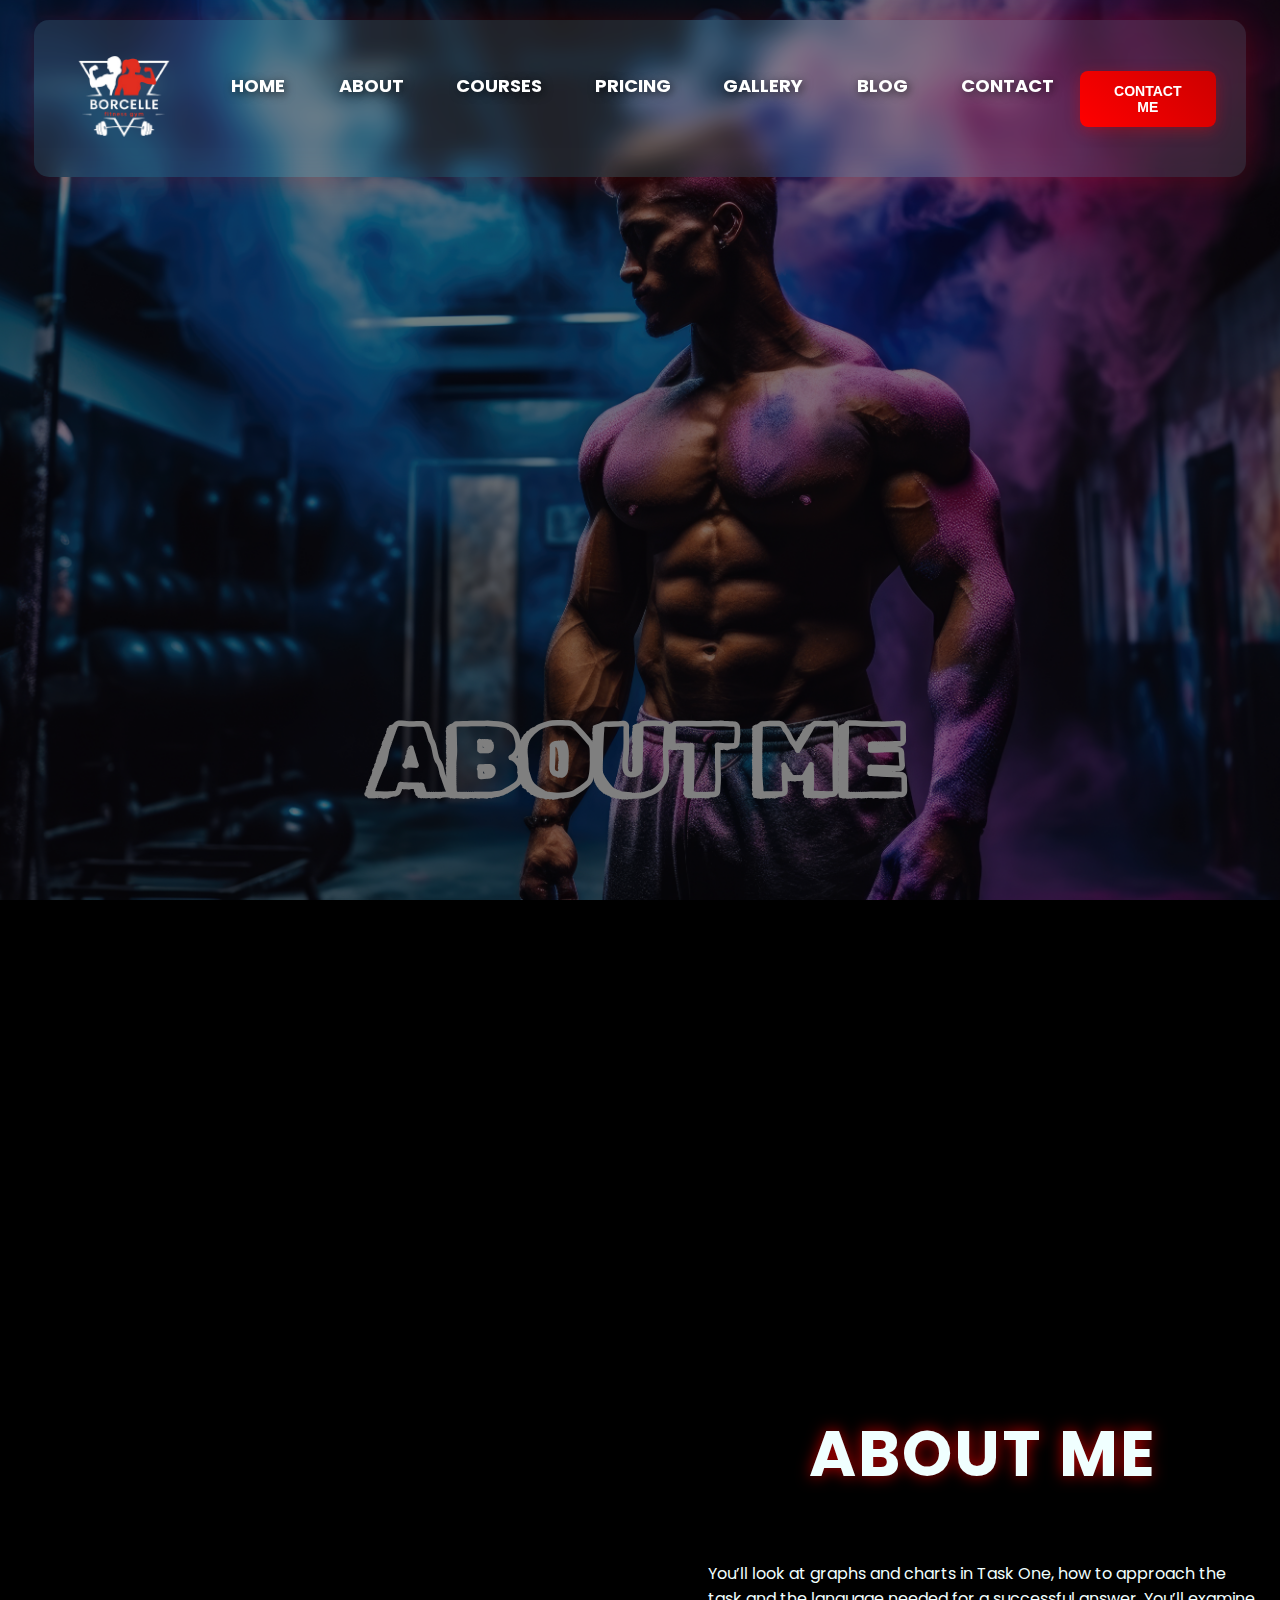
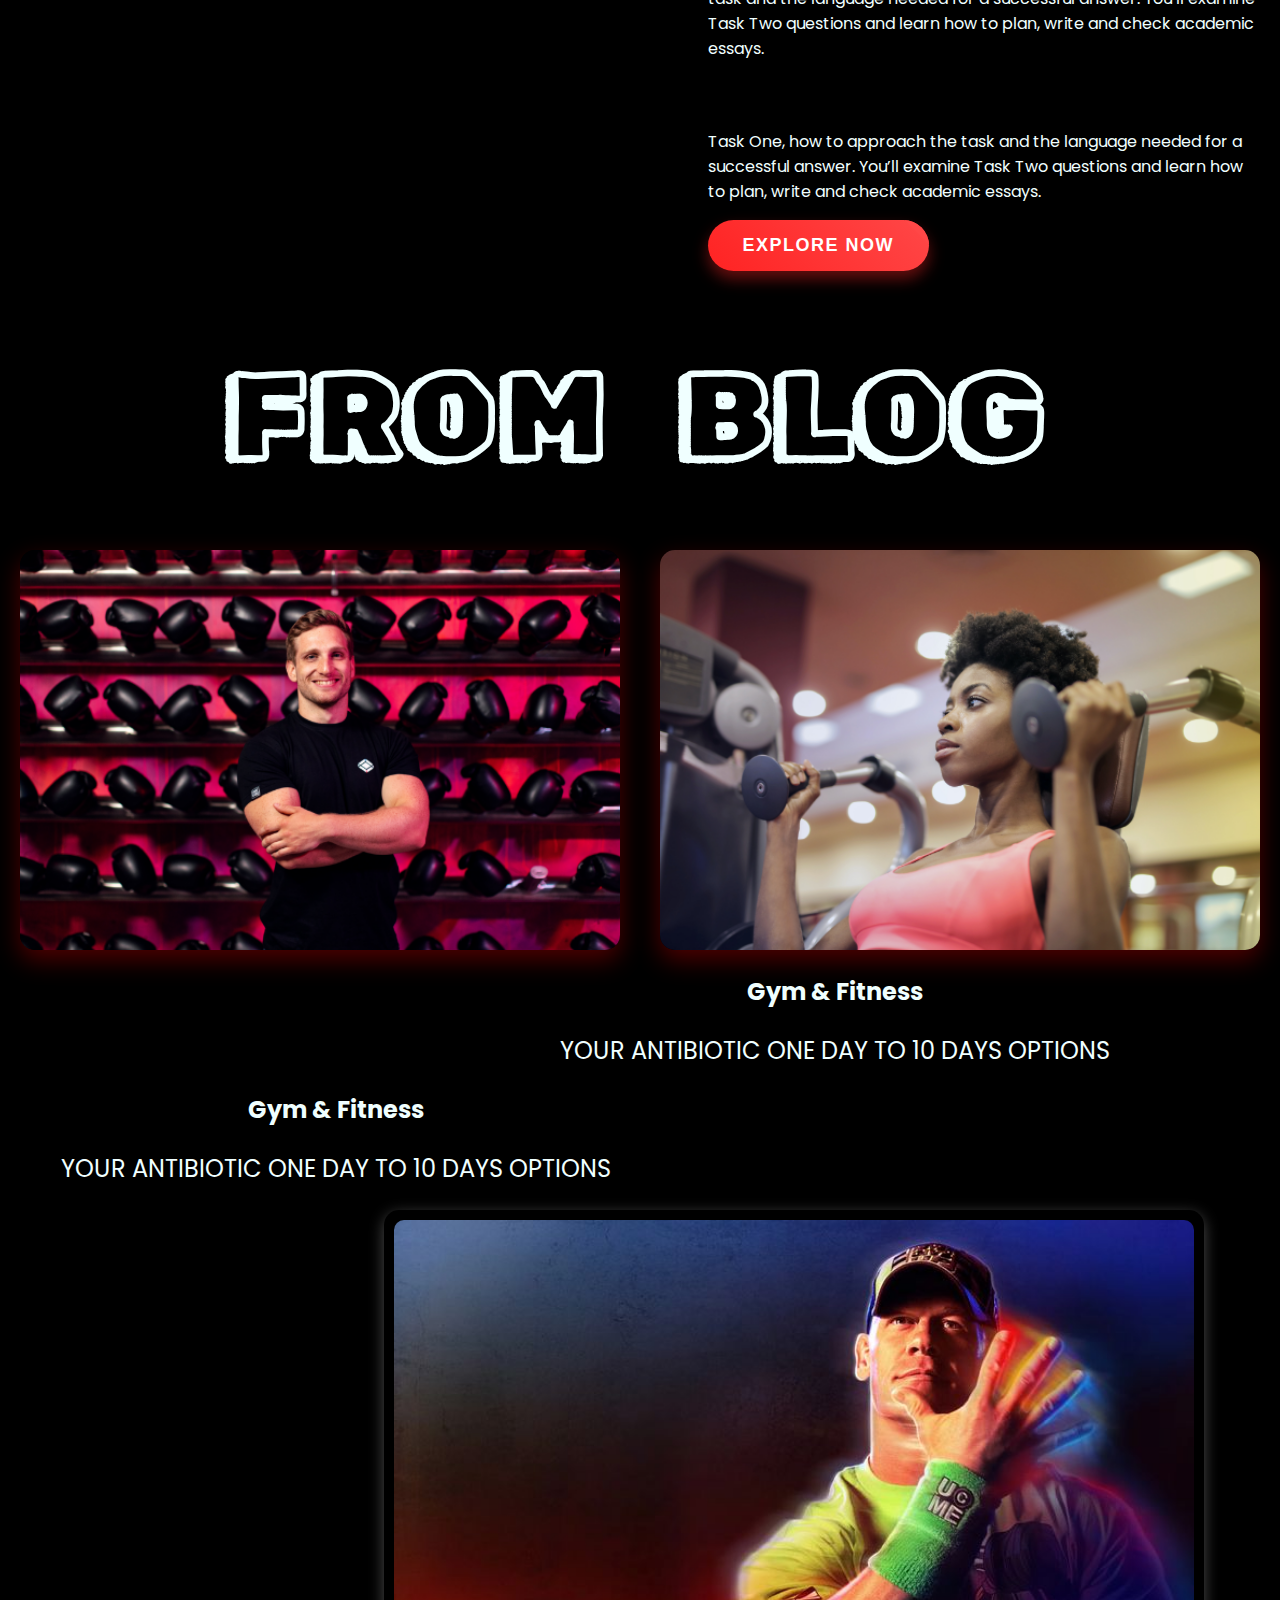
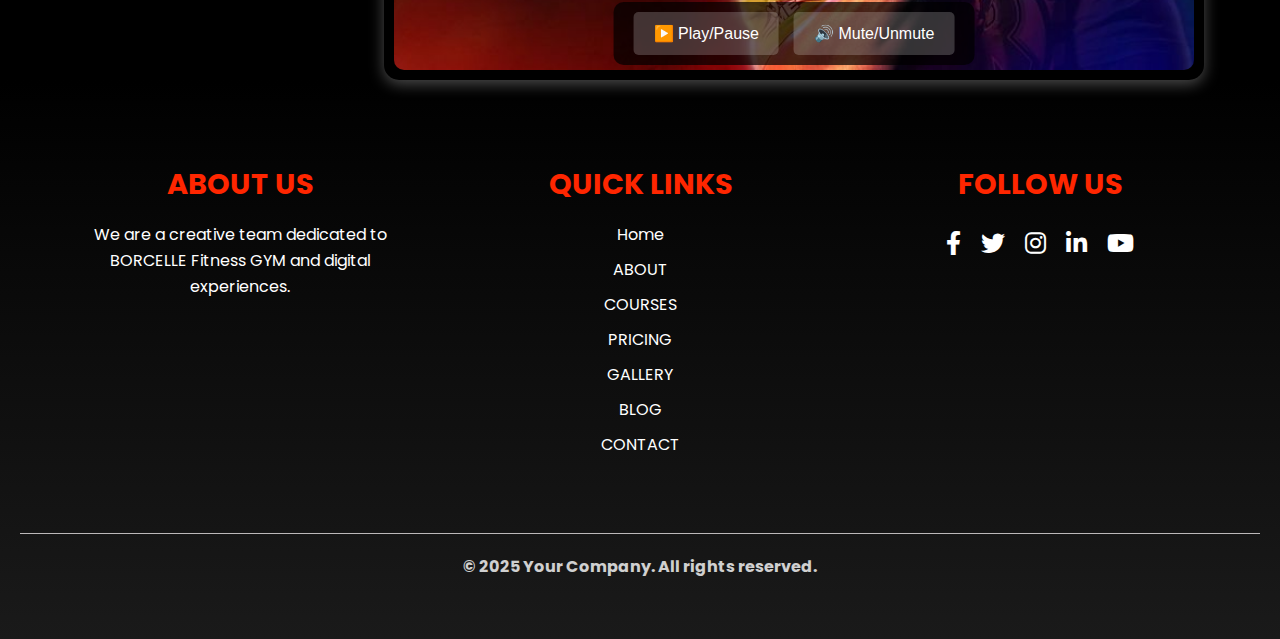
==== ddd/index.html @ eae93853 "Added this files" ====
<!DOCTYPE html>
<html lang="en">

<head>
    <meta charset="UTF-8">
    <meta name="viewport" content="width=device-width, initial-scale=1.0">
    <title>Document</title>
    <link rel="stylesheet" href="style.css">
    <link rel="stylesheet" href="https://cdnjs.cloudflare.com/ajax/libs/font-awesome/6.0.0-beta3/css/all.min.css" />
</head>

<body id="bod">

    <div class="header-1">

        <div id="toggleButton">
            <img src="./menu (2).png" alt="Menu" id="ico">
        </div>
        <div>
            <nav id="list">
                <ul class="container">
                    <div class="logo">
                        <img src="./canva-white-red-simple-flat-fitness-gym-logo-Fm7VAyJzv0o-removebg-preview.png"
                            alt="Logo" id="king">
                    </div>
                    <li><a href="#" class="home-link">HOME</a></li>
                    <li><a href="#">ABOUT</a></li>
                    <li><a href="#">COURSES</a></li>
                    <li><a href="#">PRICING</a></li>
                    <li><a href="#">GALLERY</a></li>
                    <li><a href="#">BLOG</a></li>
                    <li><a href="#">CONTACT</a></li>
                    <!-- <li><div id="closeButton"><i class="fa-solid fa-xmark fa-2xl" style="color: #ff0000;"></i></div></li> -->
                    <button class="red-attractive-button">CONTACT ME</button>
                    

                </ul>
            </nav>

        </div>


    </div>
    <div class="container-2">
        <div class="header-2">ABOUT ME</div>
    </div>




    <div id="container-3">
        <div id="one">   <h3 class="mutt">BODY BUILDING</h3>
       </div>
       
        <div id="two">
            <h3 class="mutt">MUSCLE GAIN</h3>
        
        </div>
        
        <div id="three">
            <h3 class="mutt">WEIGHT LOSS</h3>
            
        </div>
    </div>


    <div id="men">

        <div id="mono"></div>
        <div id="mono-1">
            <div id="chang">
                <h3 class="abot">ABOUT ME</h3>
                <p id="para-2">You’ll look at graphs and charts in Task One, how to approach the task and the language
                    needed for a successful answer. You’ll examine Task Two questions and learn how to plan, write and
                    check
                    academic essays.</p>

                <p id="para-3">Task One, how to approach the task and the language needed for a successful answer.
                    You’ll examine Task
                    Two questions and learn how to plan, write and check academic essays.</p>

                <button class="new-2025-button pulse">Explore Now</button>
            </div>
        </div>
    </div>

    <div id="heading-1">
        <h2 class="fault">FROM BLOG</h2>
    </div>

    <div id="fish">
        <div id="mango"> </div>

        <div id="mango-1"></div>
        <!-- <div><h3 id="toot">Gym & Fitness</h3>
            <p id="tot">YOUR ANTIBIOTIC ONE DAY TO 20 DAYS OPTIONS</p></div> -->
    </div>

    <div id="gym">
        <h3 id="toot">Gym & Fitness</h3>
        <p id="tot">YOUR ANTIBIOTIC ONE DAY TO 10 DAYS OPTIONS</p>
    </div>

    <div id="gym-2">
        <h3 id="toot-1">Gym & Fitness</h3>
        <p id="tot-1">YOUR ANTIBIOTIC ONE DAY TO 10 DAYS OPTIONS</p>
    </div>

 

<div class="video-container">
    <video id="myVideo" src="./2025457-hd_1280_720_30fps.mp4" poster="./WWE 2K23 John Cena 4k - Free 4k Wallpapers - 40_000+ Free 4k Wallpapers - Pixel4k.jpg"></video>
    <div class="controls">
        <button onclick="playPause()">▶️ Play/Pause</button>
        <button onclick="muteUnmute()">🔊 Mute/Unmute</button>
    </div>
</div>



</div>
    <footer class="footer">
        <div class="footer-content">
            <div class="footer-section about">
                <h2>About Us</h2>
                <p>
                    We are a creative team dedicated to BORCELLE Fitness GYM  and digital experiences.
                </p>
            </div>
            <div class="footer-section links">
                <h2>Quick Links</h2>
                <ul>
                    <li><a href="">Home</a></li>
                    <li><a href="#">ABOUT</a></li>
                    <li><a href="#">COURSES</a></li>
                    <li><a href="#">PRICING</a></li>
                    <li><a href="#">GALLERY</a></li>
                    <li><a href="#">BLOG</a></li>
                    <li><a href="#">CONTACT</a></li>
                </ul>
            </div>
            <div class="footer-section social">
                <h2>Follow Us</h2>
                <div class="social-icons">
                    <a href="#"><i class="fab fa-facebook-f"></i></a>
                    <a href="#"><i class="fab fa-twitter"></i></a>
                    <a href="#"><i class="fab fa-instagram"></i></a>
                    <a href="#"><i class="fab fa-linkedin-in"></i></a>
                    <a href="#"><i class="fab fa-youtube"></i></a>
                </div>
            </div>
        </div>
        <div class="footer-bottom">
            &copy; 2025 Your Company. All rights reserved.
        </div>
    </footer>



<script>window.addEventListener("resize", () => {
    document.body.style.width = "100%"; 
  });
  

        const video = document.getElementById("myVideo");
        function playPause() {
            if (video.paused) {
                video.play();
            } else {
                video.pause();
            }
        }
        function muteUnmute() {
            video.muted = !video.muted;
        }



        
    </script>



</body>

</html>
---- ddd/style.css ----
@import url('https://fonts.googleapis.com/css2?family=Poppins:ital,wght@0,100;0,200;0,300;0,400;0,500;0,600;0,700;0,800;0,900;1,100;1,200;1,300;1,400;1,500;1,600;1,700;1,800;1,900&display=swap');

@import url('https://fonts.googleapis.com/css2?family=Nosifer&family=Poppins:ital,wght@0,100;0,200;0,300;0,400;0,500;0,600;0,700;0,800;0,900;1,100;1,200;1,300;1,400;1,500;1,600;1,700;1,800;1,900&display=swap');

@import url('https://fonts.googleapis.com/css2?family=Poppins:ital,wght@0,100;0,200;0,300;0,400;0,500;0,600;0,700;0,800;0,900;1,100;1,200;1,300;1,400;1,500;1,600;1,700;1,800;1,900&family=Rubik+Bubbles&family=Rubik+Doodle+Shadow&display=swap');
@media screen and (max-width: 2560px) {

  #toot,
  #tot {
    color: azure;
    font-family: "Poppins", sans-serif;
    font-size: 24px;
    text-align: center;
    margin-left: 35rem;
  }

  #toot-1,
  #tot-1 {
    color: azure;
    font-family: "Poppins", sans-serif;
    font-size: 24px;
    text-align: center;
    margin-right: 38rem;
  }

  .video-container {
    position: relative;
    width: 80%;
    max-width: 800px;
    border-radius: 15px;
    overflow: hidden;
    box-shadow: 0 4px 15px rgba(255, 255, 255, 0.3);
    display: flex;
    justify-content: center;
    background: black;
    padding: 10px;
    margin-left: 10%;
  }

}
body {
  background: black;
  overflow-x: hidden;
  margin: 0;
  padding: 0;
  font-family: "Poppins", sans-serif;
}

.header-1 {
  background-image: url(./vecteezy_muscular-bodybuilder-male-athlete-demonstrates-her-body-in_22460707.jpg);
  background-size: cover;
  background-position: center;
  background-repeat: no-repeat;
  height: 100vh;
  background-color: black;
  font-family: "Poppins", Arial, Helvetica, sans-serif;
  display: flex;
  flex-direction: column;
  align-items: center;
  justify-content: center;
  text-align: center;
  padding: 20px;
  box-sizing: border-box;
  color: white;
  text-shadow: 2px 2px 10px rgba(0, 0, 0, 0.7);
  position: relative;
  overflow: hidden;
}

.header-1::before {
  content: "";
  position: absolute;
  top: 0;
  left: 0;
  width: 100%;
  height: 100%;
  background: rgba(0, 0, 0, 0.5);
  z-index: 1;
}

.header-1 h1,
.header-1 p {
  position: relative;
  z-index: 2;
}


.container {
  background: rgba(255, 255, 255, 0.1);
  backdrop-filter: blur(12px);
  width: 90%;
  max-width: 1440px;
  padding: 15px 30px;
  position: fixed;
  top: 20px;
  left: 50%;
  transform: translateX(-50%);
  z-index: 1000;
  border-radius: 15px;
  box-shadow: 0 4px 30px rgba(255, 0, 0, 0.2);
  transition: all 0.3s ease-in-out;
}

.container:hover {
  background: rgba(255, 255, 255, 0.15);
  box-shadow: 0 8px 40px rgba(255, 0, 0, 0.3);
}


nav ul {
  list-style: none;
  display: flex;
  justify-content: center;
  align-items: center;
  gap: 20px;
  margin: 0;
  padding: 0;
}

nav ul li a {
  font-size: 16px;
  font-weight: 700;
  color: white;
  text-decoration: none;
  padding: 10px 20px;
  border-radius: 8px;
  transition: all 0.3s ease-in-out;
  position: relative;
  overflow: hidden;
}

nav ul li a::after {
  content: "";
  position: absolute;
  left: 0;
  bottom: -5px;
  width: 0%;
  height: 2px;
  background-color: rgb(241, 42, 42);
  transition: width 0.3s ease-in-out;
}

nav ul li a:hover {
  color: rgba(255, 255, 255, 0.932);
  transform: scale(1.05);
  box-shadow: 0 8px 20px rgba(0, 0, 0, 0.3);
  border: 1px solid red;
  background-color: red;
  border-radius: 5px;
  color: white;

}

nav ul li a:hover::after {
  width: 100%;
}


#king {
  width: 120px;
  height: 120px;
  transition: transform 0.3s ease-in-out;
}

#king:hover {
  transform: scale(1.1) rotate(5deg);
}


.red-attractive-button {
  padding: 12px 25px;
  font-size: 14px;
  font-weight: 700;
  color: white;
  background: linear-gradient(45deg, #ff0000, #cc0000);
  border: none;
  border-radius: 8px;
  cursor: pointer;
  position: relative;
  overflow: hidden;
  transition: all 0.3s ease-in-out;
  box-shadow: 0 4px 15px rgba(255, 0, 0, 0.3);
}

.red-attractive-button:hover {
  transform: translateY(-3px) scale(1.05);
  box-shadow: 0 8px 25px rgba(255, 0, 0, 0.4);
}


.header-2 {
  font-size: clamp(60px, 8vw, 100px);
  font-weight: 900;
  color: white;
  font-family: "Rubik Doodle Shadow", sans-serif;
  text-transform: uppercase;
  line-height: 1.2;
  animation: glow 2s infinite alternate;
}


@keyframes glow {
  0% {
    text-shadow: 0 0 5px #ff0000, 0 0 10px #ff3333;
  }

  100% {
    text-shadow: 0 0 20px #ff0000, 0 0 30px #ff4444;
  }
}

#container-3 {
  display: flex;
  justify-content: center;
  align-items: center;
  gap: 30px;
  padding: 50px 20px;
  max-width: 1440px;
  margin: 0 auto;
  flex-wrap: wrap;
}


#one,
#two,
#three {
  width: 350px;
  height: 300px;
  background-size: cover;
  background-position: center;
  background-repeat: no-repeat;
  border-radius: 15px;
  position: relative;
  overflow: hidden;
  opacity: 0;
  transition: all 0.4s ease-in-out;
  box-shadow: 0 10px 25px rgba(0, 0, 0, 0.15);
}


#one {
  background-image: url(./team1.png);
  animation: slideUp 1s 0.5s forwards;
}

#two {
  background-image: url(./team2.png);
  animation: slideUp 1s 0.7s forwards;
}

#three {
  background-image: url(./team3.png);
  animation: slideUp 1s 0.9s forwards;
}

/* 🏆 Card Hover Effects */
#one:hover,
#two:hover,
#three:hover {
  transform: translateY(-10px) scale(1.05);
  box-shadow: 0 15px 35px rgba(255, 0, 0, 0.3);
  cursor: pointer;
}

/* ✨ Fade & Slide Animation */
@keyframes slideUp {
  from {
    opacity: 0;
    transform: translateY(50px);
  }

  to {
    opacity: 1;
    transform: translateY(0);
  }
}

/* 🏅 Stylish Section Titles */
.mutt {
  text-align: center;
  COLOR: rgb(255, 0, 0);
  font-size: 34px;
  font-weight: 900;
  font-family: "poppins";
  position: relative;
  top: 190px;
  line-height: 3;
}



/* 🎭 About Section */
#men {
  display: flex;
  justify-content: center;
  align-items: center;
  gap: 60px;
  padding: 70px 20px;
  max-width: 1440px;
  margin: 0 auto;
  flex-wrap: wrap;
  margin-top: -15rem;
}


#mono {
  background-image: url(./about.png);
  background-size: cover;
  background-position: center;
  border-radius: 20px;
  width: min(645px, 100%);
  height: 400px;
  position: relative;
  opacity: 0;
  animation: slideIn 1.5s ease-out forwards;
  box-shadow: 0 15px 30px rgba(255, 0, 0, 0.3);
}




#mono-1 {
  width: min(550px, 100%);
  height: 400px;
  margin-top: 68px;
  animation: slideRight 3s infinite ease-in-out;
}


@keyframes slideIn {
  from {
    opacity: 0;
    transform: translateX(-100px);
  }

  to {
    opacity: 1;
    transform: translateX(0);
  }
}


@keyframes slideRight {
  0% {
    transform: translateX(0);
  }

  50% {
    transform: translateX(30px);
  }

  100% {
    transform: translateX(0);
  }
}

.abot {
  font-family: 'Poppins', sans-serif;
  font-weight: 900;
  font-size: clamp(40px, 5vw, 60px);
  color: azure;
  margin-bottom: 30px;
  line-height: 1.2;
  text-align: center;
  text-transform: uppercase;
  letter-spacing: 2px;
  text-shadow: 0 0 15px rgba(255, 0, 0, 0.5);
}


.container-2 {
  position: relative;
  top: -200px;
  left: 50%;
  transform: translateX(-50%);
  text-align: center;
}

.header-2 {
  font-size: clamp(50px, 8vw, 100px);
  font-weight: bolder;
  color: white;
  font-family: "Rubik Doodle Shadow", sans-serif;
  margin-bottom: 1rem;
  animation: glow 2s infinite alternate;
  text-transform: uppercase;
  line-height: 1.2;
}

@keyframes glow {
  0% {
    text-shadow: 0 0 5px #f80000, 0 0 10px #ff0000;
  }

  50% {
    text-shadow: 0 0 20px #ff0000, 0 0 30px #fd0202, 0 0 40px #fd0202;
  }

  100% {
    text-shadow: 0 0 5px #f50000, 0 0 10px #f50000;
  }
}


#container-3 {
  display: flex;
  justify-content: center;
  align-items: center;
  gap: 40px;
  margin-top: -50px;
  flex-wrap: wrap;
}

#one,
#two,
#three {
  width: 350px;
  height: 300px;
  background-size: cover;
  background-repeat: no-repeat;
  opacity: 0;
  transform: translateY(100px);
  transition: all 0.5s ease-in-out;
  animation: slideUp 1s ease forwards;
  border-radius: 15px;
  overflow: hidden;
  position: relative;
  box-shadow: 0 10px 25px rgba(255, 0, 0, 0.2);
}

/* 🖼️ Background Images */
#one {
  background-image: url(./team1.png);
  animation-delay: 0.5s;
}

#two {
  background-image: url(./team2.png);
  animation-delay: 0.7s;
}

#three {
  background-image: url(./team3.png);
  animation-delay: 0.9s;
}

/* 🎭 Hover Effects */
#one:hover,
#two:hover,
#three:hover {
  transform: translateY(-10px) scale(1.08);
  box-shadow: 0 15px 35px rgba(255, 0, 0, 0.4);
  cursor: pointer;
}


@keyframes slideUp {
  from {
    opacity: 0;
    transform: translateY(100px);
  }

  to {
    opacity: 1;
    transform: translateY(0);
  }
}

.abot {
  font-family: 'Poppins', sans-serif;
  font-weight: bolder;
  font-size: clamp(45px, 5vw, 65px);
  color: azure;
  text-align: center;
  text-transform: uppercase;
  letter-spacing: 2px;
  text-shadow: 0 0 15px rgba(255, 0, 0, 0.7);
  animation: glow 2s infinite alternate;
}

/* ✨ Glowing Effect */
@keyframes glow {
  0% {
    text-shadow: 0 0 10px #ff2323;
  }

  50% {
    text-shadow: 0 0 30px #ff4747, 0 0 50px #ff4747;
  }

  100% {
    text-shadow: 0 0 10px #ff2323;
  }
}


#para-2,
#para-3 {
  color: azure;
  margin-top: 68px;
}

#chang {
  margin-top: -4rem;
}

/* #BOP {
  text-align: center;
  color: azure;
  font-size: clamp(30px, 3vw, 40px);
  font-weight: 900;
  font-family: "Poppins", sans-serif;
  position: relative;
  top: 250px;
  line-height: 2.5;
  text-transform: uppercase;
}

#PARA {
  text-align: center;
  color: azure;
  font-size: clamp(16px, 2vw, 20px);
  font-weight: 700;
  position: relative;
  top: 250px;
  font-family: "Poppins", sans-serif;
  max-width: 800px;
  margin: 0 auto;
  line-height: 1.6;
} */


#men {
  display: flex;
  justify-content: center;
  align-items: center;
  flex-wrap: wrap;
  gap: 40px;
}

#mono {
  background-image: url(./about.png);
  background-repeat: no-repeat;
  background-size: cover;
  border-radius: 15px;
  width: min(645px, 100%);
  height: 400px;
  margin-top: 200px;
  position: relative;
  left: -100%;
  animation: slideIn 1.5s ease-in-out forwards;
  box-shadow: 0 10px 25px rgba(255, 0, 0, 0.3);
}


@keyframes slideIn {
  from {
    left: -100%;
    opacity: 0;
  }

  to {
    left: 0;
    opacity: 1;
  }
}

/* 🏆 Floating Animation */
@keyframes slideRight {
  0% {
    transform: translateX(0);
  }

  50% {
    transform: translateX(50px);
  }

  100% {
    transform: translateX(0);
  }
}

#mono-1 {
  width: min(550px, 100%);
  height: 400px;
  margin-top: 200px;
  animation: slideRight 2s infinite ease-in-out;
}


.new-2025-button {
  position: relative;
  padding: 15px 35px;
  background: linear-gradient(45deg, #ff2323, #ff4747);
  color: white;
  border: none;
  border-radius: 50px;
  font-size: 18px;
  font-weight: bold;
  cursor: pointer;
  transition: all 0.3s ease;
  text-transform: uppercase;
  letter-spacing: 1.5px;
  box-shadow: 0 8px 15px rgba(255, 35, 35, 0.4);
  outline: none;
  overflow: hidden;
}

.new-2025-button::before {
  content: 'NEW';
  position: absolute;
  top: -15px;
  right: -25px;
  background-color: #ff4747;
  color: white;
  padding: 5px 20px;
  transform: rotate(45deg);
  font-size: 12px;
  font-weight: bold;
  z-index: 1;
}

.new-2025-button:hover {
  transform: translateY(-5px) scale(1.05);
  box-shadow: 0 12px 25px rgba(255, 35, 35, 0.5);
}


.new-2025-button::after {
  content: '';
  position: absolute;
  top: 50%;
  left: 50%;
  transform: translate(-50%, -50%) scale(0);
  width: 200px;
  height: 200px;
  background-color: rgba(255, 255, 255, 0.2);
  border-radius: 50%;
  opacity: 0;
  transition: all 0.3s ease;
}

.new-2025-button:hover::after {
  width: 200px;
  height: 200px;
  opacity: 1;
  transform: translate(-50%, -50%) scale(1);
}


@keyframes pulse {

  0%,
  100% {
    transform: scale(1);
  }

  50% {
    transform: scale(1.1);
  }
}

.new-2025-button.pulse {
  animation: pulse 2.5s infinite;
}

#heading-1 {
  display: flex;
  justify-content: center;
  align-items: center;
}


.fault {
  font-family: "Rubik Doodle Shadow", sans-serif;
  font-size: clamp(80px, 10vw, 120px);
  font-weight: bolder;
  color: azure;
  text-align: center;
  word-spacing: 40px;
  letter-spacing: 7px;
  margin-top: 60px;
  position: relative;
  animation: slideInFromRight 1.5s ease-out, glowText 2s infinite alternate;
}


@keyframes slideInFromRight {
  0% {
    transform: translateX(100%);
    opacity: 0;
  }

  100% {
    transform: translateX(0);
    opacity: 1;
  }
}

@keyframes glowText {
  0% {
    text-shadow: 0 0 10px #ff2323;
  }

  50% {
    text-shadow: 0 0 30px #ff4747, 0 0 50px #ff4747;
  }

  100% {
    text-shadow: 0 0 10px #ff2323;
  }
}


#fish {
  display: flex;
  justify-content: center;
  align-items: center;
  flex-wrap: wrap;
  gap: 40px;
  margin-top: -8rem;
}


#mango,
#mango-1 {
  width: min(600px, 90%);
  height: 400px;
  margin-top: 90px;
  border-radius: 15px;
  background-repeat: no-repeat;
  background-size: 100%;
  background-position: center;
  transition: transform 0.5s ease-in-out, box-shadow 0.3s ease;
  overflow: hidden;
  position: relative;
  box-shadow: 0 10px 25px rgba(255, 0, 0, 0.3);
}


#mango:hover,
#mango-1:hover {
  transform: scale(1.05);
  box-shadow: 0 15px 35px rgba(255, 0, 0, 0.5);
}


#mango {
  background-image: url('./blog1.png');
}

#mango-1 {
  background-image: url('./blog2.png');
}


@keyframes floatEffect {

  0%,
  100% {
    transform: translateY(0);
  }

  50% {
    transform: translateY(-10px);
  }
}

#mango:hover,
#mango-1:hover {
  animation: floatEffect 2s infinite ease-in-out;
}

#gym {
  float: inline-start;
  margin-left: -23rem
  color: rgb(255, 0, 0);
}

#toot,
#tot {
  color: azure;
  font-family: "Poppins", sans-serif;
  font-size: 24px;
  text-align: center;
}


.video-wrapper {
  display: flex;
  flex-direction: column;
  justify-content: center;
  align-items: center;
  gap: 20px;
  height: 100vh;
  background: linear-gradient(to bottom, #111, #333);
  padding: 20px;
}

.video-wrapper video {
  max-width: 80%;
  height: auto;
  border: 5px solid white;
  border-radius: 15px;
  box-shadow: 0 0 30px rgba(255, 255, 255, 0.5);
}

.video-container {
  position: relative;
  width: 80%;
  max-width: 800px;
  border-radius: 15px;
  overflow: hidden;
  box-shadow: 0 4px 15px rgba(255, 255, 255, 0.3);
  display: flex;
  justify-content: center;
  background: black;
  padding: 10px;


  left: 20%;
}

video {
  width: 100%;
  border-radius: 10px;
}

.controls {
  position: absolute;
  bottom: 15px;
  left: 50%;
  transform: translateX(-50%);
  display: flex;
  gap: 15px;
  background: rgba(0, 0, 0, 0.7);
  padding: 10px 20px;
  border-radius: 10px;
}

button {
  background: rgba(255, 255, 255, 0.2);
  color: white;
  border: none;
  padding: 12px 20px;
  cursor: pointer;
  border-radius: 5px;
  transition: all 0.3s ease;
  font-size: 16px;
}

button:hover {
  background: white;
  color: black;
}

.footer {
  text-align: center;
  background: linear-gradient(to bottom, #000, #1a1a1a);
  color: #fff;
  padding: 40px 20px;
  font-family: "Poppins", sans-serif;
  animation: fadeIn 1.5s ease-in-out;
}

@keyframes fadeIn {
  from {
    opacity: 0;
    transform: translateY(20px);
  }

  to {
    opacity: 1;
    transform: translateY(0);
  }
}

.footer-content {
  display: flex;
  flex-wrap: wrap;
  justify-content: space-between;
  max-width: 1200px;
  margin: 0 auto;
  animation: slideUp 1s ease-in-out;
}

.footer-section {
  flex: 1;
  min-width: 250px;
  margin: 20px;
}

.footer-section h2 {
  font-size: 1.8rem;
  margin-bottom: 15px;
  color: #ff2600;
  text-transform: uppercase;
}

.footer-section p {
  font-size: 1rem;
  line-height: 1.6;
}

.footer-section.links ul {
  list-style: none;
  padding: 0;
}

.footer-section.links ul li {
  margin-bottom: 10px;
}

.footer-section.links ul li a {
  color: #fff;
  text-decoration: none;
  font-size: 1rem;
  position: relative;
  transition: color 0.3s ease-in-out;
}

.footer-section.links ul li a::after {
  content: "";
  position: absolute;
  left: 0;
  bottom: -2px;
  width: 0;
  height: 2px;
  background-color: #ff2600;
  transition: width 0.3s ease-in-out;
}

.footer-section.links ul li a:hover {
  color: #ff2600;
}

.footer-section.links ul li a:hover::after {
  width: 100%;
}

.footer-section.social .social-icons {
  display: flex;
  gap: 20px;
  justify-content: center;
  align-items: center;
  margin-top: 20px;
}

.footer-section.social .social-icons a {
  color: #fff;
  font-size: 1.5rem;
  transition: transform 0.3s ease, color 0.3s ease;
}

.footer-section.social .social-icons a:hover {
  color: #ff2600;
  transform: translateY(-5px) scale(1.1);
}

.footer-bottom {
  text-align: center;
  padding: 20px 0;
  border-top: 1px solid #e6e1e2;
  margin-top: 40px;
  font-size: 1rem;
  font-weight: bold;
  opacity: 0.8;
  animation: fadeIn 2s ease-in-out;
}

#list ul.active {
  top: 0;
}


#toggleButton,
#closeButton {
  display: none;
}

nav ul li a {
  color: white;
  text-decoration: none;
  font-size: 18px;
}



@media screen and (max-width: 768px) {

  #ico {
    float: right;
    width: 37px;
    height: 37px;
    position: relative;
    top: -96px;
    left: -9px;
    align-items: center;
    justify-items: center;


  }

  #list ul {
    border-radius: 5px;
    line-height: 3;
    display: block;
    text-align: center;
    width: 100%;
    height: auto;
    position: fixed;
    z-index: 1000;
    top: -100%;
    left: 0;
    right: 0;
    transition: top 0.5s;
    padding: 10px 0;
  }

  nav ul.active {
    top: 0;
  }

  nav ul li {
    display: block;
    margin: 0 15px;
  }

  nav ul li a {
    color: white;
    text-decoration: none;
    font-size: 18px;
  }

  #toggleButton,
  #closeButton {
    display: block;
  }

  .container {
    width: 95%;
    padding: 12px 20px;
    top: 15px;
  }

  nav ul {
    gap: 12px;
    flex-wrap: wrap;
    justify-content: center;
  }

  nav ul li a {
    font-size: 14px;
    padding: 8px 15px;
  }

  #king {
    width: 90px;
    height: 90px;
  }

  .red-attractive-button {
    padding: 10px 20px;
    font-size: 13px;
  }


  .container:hover {
    background: rgba(255, 255, 255, 0.12);
    box-shadow: 0 6px 30px rgba(255, 0, 0, 0.25);
  }

  nav ul li a:hover {
    transform: scale(1.02);
    box-shadow: 0 6px 15px rgba(0, 0, 0, 0.25);
  }

  #king:hover {
    transform: scale(1.05) rotate(3deg);
  }

  .red-attractive-button:hover {
    transform: translateY(-2px) scale(1.03);
    box-shadow: 0 6px 20px rgba(255, 0, 0, 0.35);
  }


  nav ul li a {
    margin: 2px;
    border-radius: 6px;
  }


  nav ul {
    padding: 5px;
  }


  html {
    scroll-behavior: smooth;
  }


  .container {
    backdrop-filter: blur(8px);
  }


  .header-1 h1 {
    font-size: clamp(24px, 4vw, 36px);
    line-height: 1.3;
  }

  .header-1 p {
    font-size: clamp(16px, 2.5vw, 18px);
    line-height: 1.5;
    max-width: 90%;
    margin: 0 auto;
  }


  .red-attractive-button:active,
  nav ul li a:active {
    transform: scale(0.98);
    transition: transform 0.1s;
  }

  #container-3 {
    gap: 20px;
    padding: 30px 15px;
    justify-content: center;
  }

  #one,
  #two,
  #three {
    width: 300px;
    height: 250px;
    margin: 10px;
    transition: all 0.3s ease-in-out;
  }


  #one:hover,
  #two:hover,
  #three:hover {
    transform: translateY(-5px) scale(1.03);
    box-shadow: 0 10px 25px rgba(255, 0, 0, 0.25);
  }


  @keyframes slideUp {
    from {
      opacity: 0;
      transform: translateY(30px);
    }

    to {
      opacity: 1;
      transform: translateY(0);
    }
  }


  .mutt {
    font-size: 28px;
    top: 150px;
    line-height: 2.5;
    margin-bottom: 20px;
    padding: 0 15px;
  }


  #men {
    gap: 40px;
    padding: 50px 15px;
    margin-top: -10rem;
  }

  #mono {
    width: min(500px, 90%);
    height: 350px;
    margin: 0 auto;
  }

  /* Optimize slideIn animation */
  @keyframes slideIn {
    from {
      opacity: 0;
      transform: translateX(-50px);
    }

    to {
      opacity: 1;
      transform: translateX(0);
    }
  }

  /* Performance optimizations for animations */
  @media (prefers-reduced-motion: reduce) {
    * {
      animation-duration: 0.01ms !important;
      animation-iteration-count: 1 !important;
      transition-duration: 0.01ms !important;
      scroll-behavior: auto !important;
    }

    #container-3 {
      display: grid;
      grid-template-columns: repeat(auto-fit, minmax(280px, 1fr));
      gap: 20px;
      padding: 20px;
    }


    #one,
    #two,
    #three {
      box-shadow: 0 8px 20px rgba(255, 0, 0, 0.2);
      border: 1px solid rgba(255, 0, 0, 0.1);
    }


    #one,
    #two,
    #three {
      opacity: 0;
      animation: fadeInScale 0.6s ease-out forwards;
    }

    @keyframes fadeInScale {
      from {
        opacity: 0;
        transform: scale(0.95);
      }

      to {
        opacity: 1;
        transform: scale(1);
      }
    }


    #one,
    #two,
    #three,
    #mono {
      background-size: cover;
      background-position: center;
      will-change: transform;
    }
  }


  @media (prefers-reduced-motion: reduce) {
    .header-2 {
      animation: none;
      text-shadow: 0 0 10px #ff0000, 0 0 20px #ff3333;
    }

    #one,
    #two,
    #three {
      animation: none;
      opacity: 1;
    }

    #mono {
      display: none;
    }

    #mono-1 {
      width: min(450px, 90%);
      height: 350px;
      margin-top: -215px;
      animation: slideRightTablet 2.5s infinite ease-in-out;
    }

    @keyframes slideRightTablet {
      0% {
        transform: translateX(0);
      }

      50% {
        transform: translateX(15px);
      }

      100% {
        transform: translateX(0);
      }
    }


    .abot {
      font-size: clamp(32px, 4vw, 45px);
      margin-bottom: 20px;
      letter-spacing: 1.5px;
      padding: 0 15px;
      text-shadow: 0 0 12px rgba(255, 0, 0, 0.4);
    }

    .container-2 {
      top: -150px;
      width: 90%;
      padding: 0 15px;
    }


    .header-2 {
      font-size: clamp(40px, 6vw, 80px);
      margin-bottom: 0.8rem;
      padding: 0 10px;
    }


    @keyframes glow {
      0% {
        text-shadow: 0 0 4px #f80000, 0 0 8px #ff0000;
      }

      50% {
        text-shadow: 0 0 15px #ff0000, 0 0 25px #fd0202, 0 0 35px #fd0202;
      }

      100% {
        text-shadow: 0 0 4px #f50000, 0 0 8px #f50000;
      }
    }


    #container-3 {
      gap: 25px;
      margin-top: -30px;
      padding: 20px;
    }

    #one,
    #two,
    #three {
      width: 300px;
      height: 250px;
      transform: translateY(50px);
      box-shadow: 0 8px 20px rgba(255, 0, 0, 0.15);
    }


    #one:hover,
    #two:hover,
    #three:hover {
      transform: translateY(-5px) scale(1.05);
      box-shadow: 0 12px 25px rgba(255, 0, 0, 0.3);
    }


    @keyframes slideUp {
      from {
        opacity: 0;
        transform: translateY(50px);
      }

      to {
        opacity: 1;
        transform: translateY(0);
      }
    }


    #one:active,
    #two:active,
    #three:active {
      transform: scale(0.98);
      transition: transform 0.2s;
    }

    #container-3 {
      display: grid;
      grid-template-columns: repeat(auto-fit, minmax(280px, 1fr));
      gap: 20px;
    }


    #one {
      animation: slideUp 0.6s 0.3s ease-out forwards;
    }

    #two {
      animation: slideUp 0.6s 0.5s ease-out forwards;
    }

    #three {
      animation: slideUp 0.6s 0.7s ease-out forwards;
    }


    #one,
    #two,
    #three {
      border: 1px solid rgba(255, 0, 0, 0.1);
      backdrop-filter: blur(5px);
    }


    #one,
    #two,
    #three {
      background-size: cover;
      background-position: center;
      will-change: transform;
    }
  }


  @media (prefers-reduced-motion: reduce) {
    #mono-1 {
      animation: none;
    }

    .header-2 {
      animation: none;
      text-shadow: 0 0 10px #ff0000, 0 0 20px #ff3333;
    }

    #one,
    #two,
    #three {
      animation: none;
      opacity: 1;
      transform: none;
    }
  }

  @media (hover: none) {

    #one,
    #two,
    #three {
      transform: translateY(0);
    }

    #one:hover,
    #two:hover,
    #three:hover {
      transform: scale(1.02);
    }
  }

  .abot {
    font-size: clamp(30px, 5vw, 45px);
  }

  #para-2,
  #para-3 {
    margin-top: 30px;
  }

  #chang {
    margin-top: -1rem;
  }

  #men {
    gap: 15px;
  }

  #mono {
    height: 250px;
    margin-top: 80px;
  }

  #mono-1 {
    height: 250px;
    margin-top: 80px;
  }

  .new-2025-button {
    padding: 10px 25px;
    font-size: 14px;
  }

  .fault {
    font-size: clamp(40px, 8vw, 70px);
    word-spacing: 15px;
    letter-spacing: 3px;
    margin-top: 30px;
  }

  #fish {
    gap: 15px;
    margin-top: -2rem;
  }

  #mango,
  #mango-1 {
    height: 250px;
    margin-top: 40px;
  }

  #gym {
    margin-left: 1rem;
  }

  #toot,
  #tot {
    font-size: 16px;
  }

  .video-wrapper {
    gap: 10px;
    padding: 10px;
  }

  .video-wrapper video {
    max-width: 95%;
  }

  .video-container {
    width: 95%;
    margin-left: -9rem;
  }

  .controls {
    bottom: 5px;
    gap: 8px;
    padding: 6px 12px;
  }

  button {
    padding: 8px 12px;
    font-size: 12px;
  }

  .footer {
    padding: 20px 10px;
  }

  .footer-section {
    min-width: 100%;
    margin: 10px 0;
  }

  .footer-section h2 {
    font-size: 1.3rem;
    margin-bottom: 8px;
  }

  .footer-section p {
    font-size: 0.85rem;
    line-height: 1.4;
  }

  .footer-section.links ul li {
    margin-bottom: 6px;
  }

  .footer-section.links ul li a {
    font-size: 0.85rem;
  }

  .footer-section.social .social-icons {
    gap: 10px;
    margin-top: 10px;
  }

  .footer-section.social .social-icons a {
    font-size: 1rem;
  }

  .footer-bottom {
    padding: 10px 0;
    margin-top: 20px;
    font-size: 0.85rem;
    
  }
}
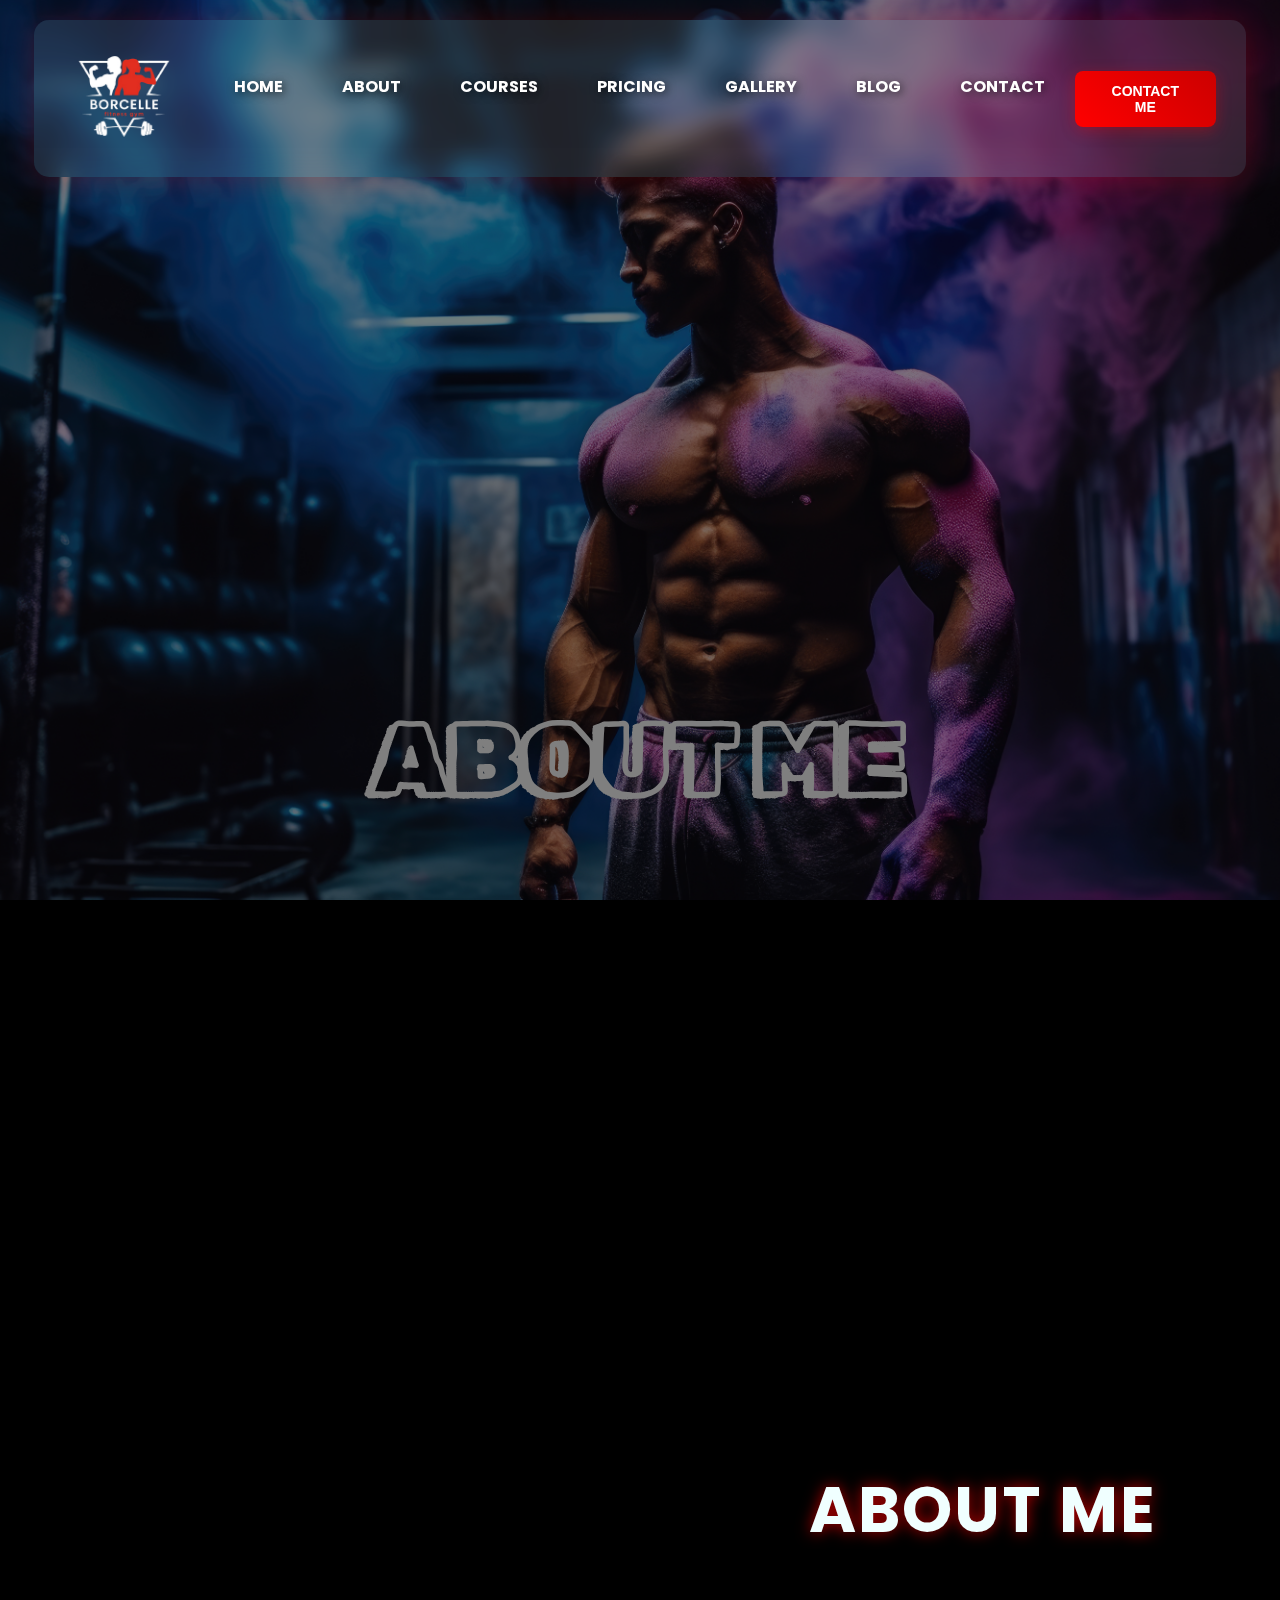
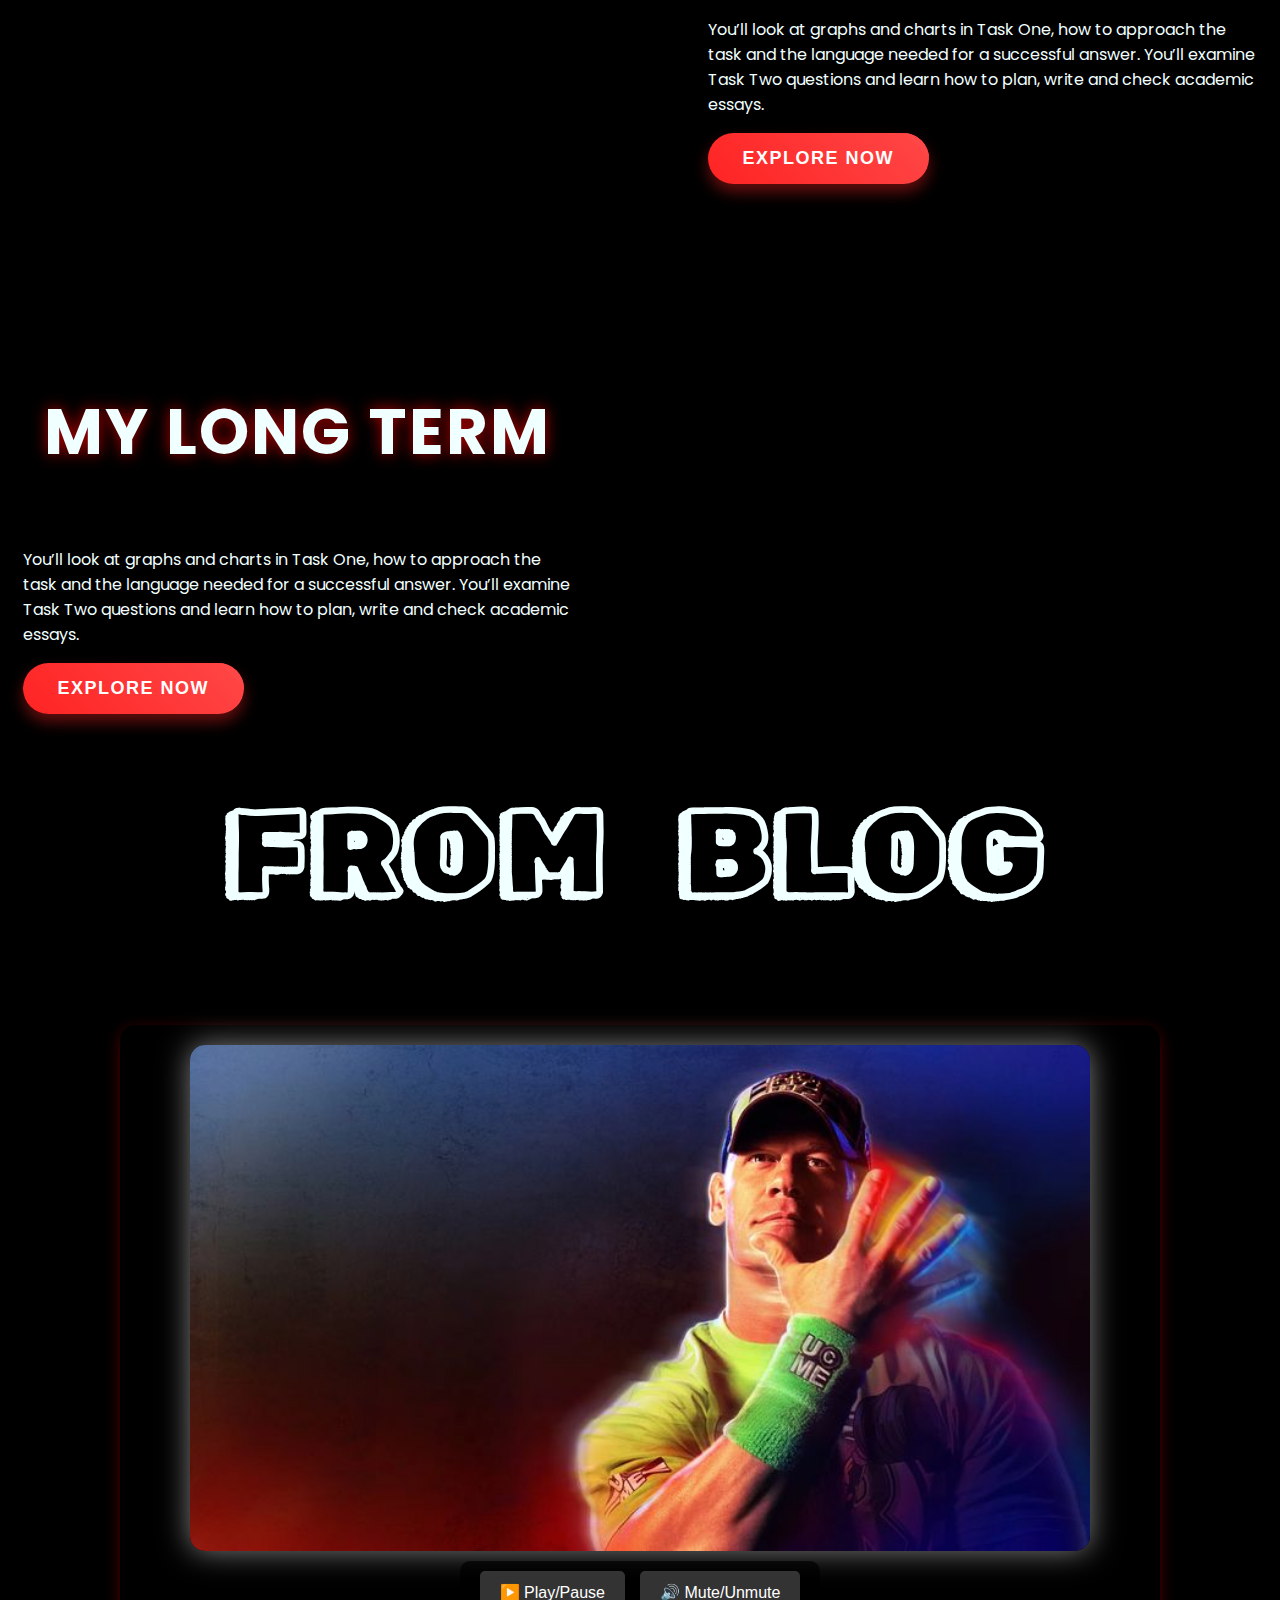
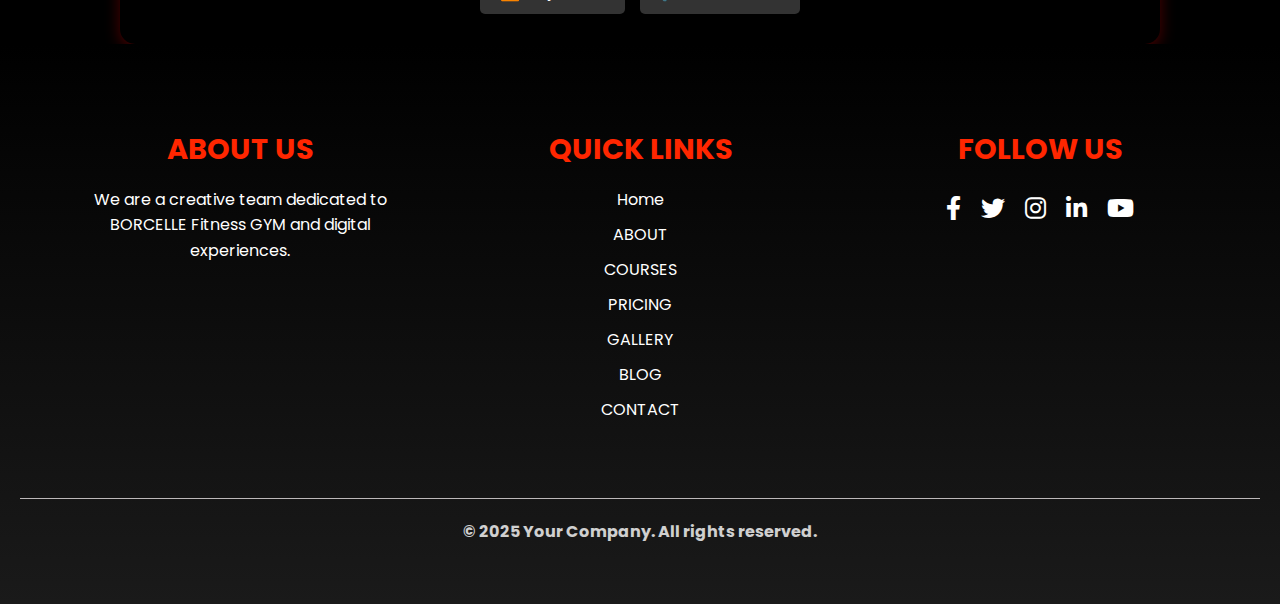
==== commit 06d8c9f8: "Update index.html" ====
--- a/ddd/index.html
+++ b/ddd/index.html
@@ -32,7 +32,7 @@
                     <li><a href="#">CONTACT</a></li>
                     <!-- <li><div id="closeButton"><i class="fa-solid fa-xmark fa-2xl" style="color: #ff0000;"></i></div></li> -->
                     <button class="red-attractive-button">CONTACT ME</button>
-                    
+
 
                 </ul>
             </nav>
@@ -49,82 +49,81 @@
 
 
     <div id="container-3">
-        <div id="one">   <h3 class="mutt">BODY BUILDING</h3>
-       </div>
-       
+        <div id="one">
+            <h3 class="mutt">BODY BUILDING</h3>
+        </div>
+
         <div id="two">
             <h3 class="mutt">MUSCLE GAIN</h3>
-        
+
         </div>
-        
+
         <div id="three">
             <h3 class="mutt">WEIGHT LOSS</h3>
-            
+
+        </div>
+    </div>
+
+    <div id="long">
+        <div id="men">
+            <div id="mono"></div>
+            <div id="mono-1">
+                <div id="chang">
+                    <h3 class="abot">ABOUT ME</h3>
+                    <p id="para-2">You’ll look at graphs and charts in Task One, how to approach the task and the
+                        language
+                        needed for a successful answer. You’ll examine Task Two questions and learn how to plan, write
+                        and
+                        check
+                        academic essays.</p>
+                    <button class="new-2025-button pulse">Explore Now</button>
+                </div>
+            </div>
         </div>
     </div>
 
 
-    <div id="men">
+    <div id="container-00">
+        <div id="section">
+            <div id="box"></div>
+            <div id="box-1">
+                <div id="content">
+                    <h3 class="info">MY LONG TERM</h3>
+                    <p id="text-1">You’ll look at graphs and charts in Task One, how to approach the task and the
+                        language
+                        needed for a successful answer. You’ll examine Task Two questions and learn how to plan, write
+                        and
+                        check academic essays.</p>
 
-        <div id="mono"></div>
-        <div id="mono-1">
-            <div id="chang">
-                <h3 class="abot">ABOUT ME</h3>
-                <p id="para-2">You’ll look at graphs and charts in Task One, how to approach the task and the language
-                    needed for a successful answer. You’ll examine Task Two questions and learn how to plan, write and
-                    check
-                    academic essays.</p>
-
-                <p id="para-3">Task One, how to approach the task and the language needed for a successful answer.
-                    You’ll examine Task
-                    Two questions and learn how to plan, write and check academic essays.</p>
-
-                <button class="new-2025-button pulse">Explore Now</button>
+                    <button class="cta-button animate">Explore Now</button>
+                </div>
             </div>
         </div>
     </div>
+
 
     <div id="heading-1">
         <h2 class="fault">FROM BLOG</h2>
     </div>
 
-    <div id="fish">
-        <div id="mango"> </div>
 
-        <div id="mango-1"></div>
-        <!-- <div><h3 id="toot">Gym & Fitness</h3>
-            <p id="tot">YOUR ANTIBIOTIC ONE DAY TO 20 DAYS OPTIONS</p></div> -->
+    <div class="video-container">
+        <video id="myVideo" src="./2025457-hd_1280_720_30fps.mp4"
+            poster="./WWE 2K23 John Cena 4k - Free 4k Wallpapers - 40_000+ Free 4k Wallpapers - Pixel4k.jpg"></video>
+        <div class="controls">
+            <button onclick="playPause()">▶️ Play/Pause</button>
+            <button onclick="muteUnmute()">🔊 Mute/Unmute</button>
+        </div>
     </div>
 
-    <div id="gym">
-        <h3 id="toot">Gym & Fitness</h3>
-        <p id="tot">YOUR ANTIBIOTIC ONE DAY TO 10 DAYS OPTIONS</p>
+
     </div>
-
-    <div id="gym-2">
-        <h3 id="toot-1">Gym & Fitness</h3>
-        <p id="tot-1">YOUR ANTIBIOTIC ONE DAY TO 10 DAYS OPTIONS</p>
-    </div>
-
- 
-
-<div class="video-container">
-    <video id="myVideo" src="./2025457-hd_1280_720_30fps.mp4" poster="./WWE 2K23 John Cena 4k - Free 4k Wallpapers - 40_000+ Free 4k Wallpapers - Pixel4k.jpg"></video>
-    <div class="controls">
-        <button onclick="playPause()">▶️ Play/Pause</button>
-        <button onclick="muteUnmute()">🔊 Mute/Unmute</button>
-    </div>
-</div>
-
-
-
-</div>
     <footer class="footer">
         <div class="footer-content">
             <div class="footer-section about">
                 <h2>About Us</h2>
                 <p>
-                    We are a creative team dedicated to BORCELLE Fitness GYM  and digital experiences.
+                    We are a creative team dedicated to BORCELLE Fitness GYM and digital experiences.
                 </p>
             </div>
             <div class="footer-section links">
@@ -156,12 +155,7 @@
     </footer>
 
 
-
-<script>window.addEventListener("resize", () => {
-    document.body.style.width = "100%"; 
-  });
-  
-
+    <script>
         const video = document.getElementById("myVideo");
         function playPause() {
             if (video.paused) {
@@ -174,13 +168,18 @@
             video.muted = !video.muted;
         }
 
+        document.addEventListener("DOMContentLoaded", function () {
+            const menuIcon = document.getElementById("menu-icon");
+            const mobileNav = document.getElementById("mobile-nav");
+            const mainNav = document.querySelector(".container");
 
+            menuIcon.addEventListener("click", function () {
+                mobileNav.classList.toggle("active");
+                mainNav.classList.toggle("show-menu");
+            });
+        });
 
-        
     </script>
-
-
-
 </body>
 
-</html>+</html>
--- a/ddd/style.css
+++ b/ddd/style.css
@@ -3,41 +3,14 @@
 @import url('https://fonts.googleapis.com/css2?family=Nosifer&family=Poppins:ital,wght@0,100;0,200;0,300;0,400;0,500;0,600;0,700;0,800;0,900;1,100;1,200;1,300;1,400;1,500;1,600;1,700;1,800;1,900&display=swap');
 
 @import url('https://fonts.googleapis.com/css2?family=Poppins:ital,wght@0,100;0,200;0,300;0,400;0,500;0,600;0,700;0,800;0,900;1,100;1,200;1,300;1,400;1,500;1,600;1,700;1,800;1,900&family=Rubik+Bubbles&family=Rubik+Doodle+Shadow&display=swap');
-@media screen and (max-width: 2560px) {
-
-  #toot,
-  #tot {
-    color: azure;
-    font-family: "Poppins", sans-serif;
-    font-size: 24px;
-    text-align: center;
-    margin-left: 35rem;
-  }
-
-  #toot-1,
-  #tot-1 {
-    color: azure;
-    font-family: "Poppins", sans-serif;
-    font-size: 24px;
-    text-align: center;
-    margin-right: 38rem;
-  }
-
-  .video-container {
-    position: relative;
-    width: 80%;
-    max-width: 800px;
-    border-radius: 15px;
-    overflow: hidden;
-    box-shadow: 0 4px 15px rgba(255, 255, 255, 0.3);
-    display: flex;
-    justify-content: center;
-    background: black;
-    padding: 10px;
-    margin-left: 10%;
-  }
-
-}
+@import url('https://fonts.googleapis.com/css2?family=Poppins:ital,wght@0,100;0,200;0,300;0,400;0,500;0,600;0,700;0,800;0,900;1,100;1,200;1,300;1,400;1,500;1,600;1,700;1,800;1,900&display=swap');
+
+@import url('https://fonts.googleapis.com/css2?family=Nosifer&family=Poppins:ital,wght@0,100;0,200;0,300;0,400;0,500;0,600;0,700;0,800;0,900;1,100;1,200;1,300;1,400;1,500;1,600;1,700;1,800;1,900&display=swap');
+
+@import url('https://fonts.googleapis.com/css2?family=Poppins:ital,wght@0,100;0,200;0,300;0,400;0,500;0,600;0,700;0,800;0,900;1,100;1,200;1,300;1,400;1,500;1,600;1,700;1,800;1,900&family=Rubik+Bubbles&family=Rubik+Doodle+Shadow&display=swap');
+
+
+
 body {
   background: black;
   overflow-x: hidden;
@@ -316,9 +289,6 @@
   box-shadow: 0 15px 30px rgba(255, 0, 0, 0.3);
 }
 
-
-
-
 #mono-1 {
   width: min(550px, 100%);
   height: 400px;
@@ -466,7 +436,7 @@
   }
 }
 
-.abot {
+.info ,.abot {
   font-family: 'Poppins', sans-serif;
   font-weight: bolder;
   font-size: clamp(45px, 5vw, 65px);
@@ -501,33 +471,13 @@
 }
 
 #chang {
-  margin-top: -4rem;
-}
-
-/* #BOP {
-  text-align: center;
-  color: azure;
-  font-size: clamp(30px, 3vw, 40px);
-  font-weight: 900;
-  font-family: "Poppins", sans-serif;
-  position: relative;
-  top: 250px;
-  line-height: 2.5;
-  text-transform: uppercase;
-}
-
-#PARA {
-  text-align: center;
-  color: azure;
-  font-size: clamp(16px, 2vw, 20px);
-  font-weight: 700;
-  position: relative;
-  top: 250px;
-  font-family: "Poppins", sans-serif;
-  max-width: 800px;
-  margin: 0 auto;
-  line-height: 1.6;
-} */
+  margin-top: 1rem;
+}
+
+#long {
+  position: relative;
+    top: 3rem;
+}
 
 
 #men {
@@ -536,43 +486,51 @@
   align-items: center;
   flex-wrap: wrap;
   gap: 40px;
+  margin-top: -6rem;
 }
 
 #mono {
   background-image: url(./about.png);
-  background-repeat: no-repeat;
   background-size: cover;
-  border-radius: 15px;
+  background-position: center;
+  border-radius: 20px;
   width: min(645px, 100%);
   height: 400px;
-  margin-top: 200px;
-  position: relative;
-  left: -100%;
-  animation: slideIn 1.5s ease-in-out forwards;
-  box-shadow: 0 10px 25px rgba(255, 0, 0, 0.3);
+  position: relative;
+  margin-top: -3px;
+  opacity: 0;
+  animation: slideIn 1.5s ease-out forwards;
+  box-shadow: 0 15px 30px rgba(255, 0, 0, 0.3);
+}
+
+#mono-1 {
+  width: min(550px, 100%);
+  height: 400px;
+  margin-top: 0;
+  animation: slideRight 3s infinite ease-in-out;
 }
 
 
 @keyframes slideIn {
   from {
-    left: -100%;
     opacity: 0;
+    transform: translateX(-100px);
   }
 
   to {
-    left: 0;
     opacity: 1;
-  }
-}
-
-/* 🏆 Floating Animation */
+    transform: translateX(0);
+  }
+}
+
+
 @keyframes slideRight {
   0% {
     transform: translateX(0);
   }
 
   50% {
-    transform: translateX(50px);
+    transform: translateX(30px);
   }
 
   100% {
@@ -580,12 +538,7 @@
   }
 }
 
-#mono-1 {
-  width: min(550px, 100%);
-  height: 400px;
-  margin-top: 200px;
-  animation: slideRight 2s infinite ease-in-out;
-}
+
 
 
 .new-2025-button {
@@ -664,6 +617,148 @@
   animation: pulse 2.5s infinite;
 }
 
+#container-00{
+  margin-top: 12rem;
+}
+
+
+#section {
+  display: flex;
+  justify-content: center;
+  align-items: center;
+  flex-wrap: wrap;
+  gap: 40px;
+  margin-top: -6rem;
+  flex-direction: row-reverse;
+}
+
+#box {
+  background-image: url(./charles-gaudreault-xXofYCc3hqc-unsplash.jpg);
+  background-size: cover;
+  background-position: center;
+  border-radius: 20px;
+  width: min(645px, 100%);
+  height: 400px;
+  position: relative;
+  margin-top: -3px;
+  opacity: 0;
+  animation: slideIn 1.5s ease-out forwards;
+  box-shadow: 0 15px 30px rgba(255, 0, 0, 0.3);
+}
+
+#box-1 {
+  width: min(550px, 100%);
+  height: 400px;
+  margin-top: -10px;
+  animation: slideRight 3s infinite ease-in-out;
+}
+
+
+#text-1,
+#text-2 {
+  color: azure;
+  margin-top: 68px;
+}
+
+@keyframes slideIn {
+  from {
+    opacity: 0;
+    transform: translateX(-100px);
+  }
+
+  to {
+    opacity: 1;
+    transform: translateX(0);
+  }
+}
+
+@keyframes slideRight {
+  0% {
+    transform: translateX(0);
+  }
+
+  50% {
+    transform: translateX(30px);
+  }
+
+  100% {
+    transform: translateX(0);
+  }
+}
+
+.cta-button {
+  position: relative;
+  padding: 15px 35px;
+  background: linear-gradient(45deg, #ff2323, #ff4747);
+  color: white;
+  border: none;
+  border-radius: 50px;
+  font-size: 18px;
+  font-weight: bold;
+  cursor: pointer;
+  transition: all 0.3s ease;
+  text-transform: uppercase;
+  letter-spacing: 1.5px;
+  box-shadow: 0 8px 15px rgba(255, 35, 35, 0.4);
+  outline: none;
+  overflow: hidden;
+}
+
+.cta-button::before {
+  content: 'NEW';
+  position: absolute;
+  top: -15px;
+  right: -25px;
+  background-color: #ff4747;
+  color: white;
+  padding: 5px 20px;
+  transform: rotate(45deg);
+  font-size: 12px;
+  font-weight: bold;
+  z-index: 1;
+}
+
+.cta-button:hover {
+  transform: translateY(-5px) scale(1.05);
+  box-shadow: 0 12px 25px rgba(255, 35, 35, 0.5);
+}
+
+.cta-button::after {
+  content: '';
+  position: absolute;
+  top: 50%;
+  left: 50%;
+  transform: translate(-50%, -50%) scale(0);
+  width: 200px;
+  height: 200px;
+  background-color: rgba(255, 255, 255, 0.2);
+  border-radius: 50%;
+  opacity: 0;
+  transition: all 0.3s ease;
+}
+
+.cta-button:hover::after {
+  width: 200px;
+  height: 200px;
+  opacity: 1;
+  transform: translate(-50%, -50%) scale(1);
+}
+
+@keyframes pulse {
+  0%,
+  100% {
+    transform: scale(1);
+  }
+  50% {
+    transform: scale(1.1);
+  }
+}
+
+.cta-button.animate {
+  animation: pulse 2.5s infinite;
+}
+
+
 #heading-1 {
   display: flex;
   justify-content: center;
@@ -722,120 +817,38 @@
 }
 
 
-#mango,
-#mango-1 {
-  width: min(600px, 90%);
-  height: 400px;
-  margin-top: 90px;
+
+
+
+.video-container {
+  display: flex;
+  flex-direction: column;
+  align-items: center;
+  justify-content: center;
+  width: 90%;
+  max-width: 1000px;
+  margin: 0 auto;
+  background: black;
+  padding: 20px;
   border-radius: 15px;
-  background-repeat: no-repeat;
-  background-size: 100%;
-  background-position: center;
-  transition: transform 0.5s ease-in-out, box-shadow 0.3s ease;
-  overflow: hidden;
-  position: relative;
-  box-shadow: 0 10px 25px rgba(255, 0, 0, 0.3);
-}
-
-
-#mango:hover,
-#mango-1:hover {
-  transform: scale(1.05);
-  box-shadow: 0 15px 35px rgba(255, 0, 0, 0.5);
-}
-
-
-#mango {
-  background-image: url('./blog1.png');
-}
-
-#mango-1 {
-  background-image: url('./blog2.png');
-}
-
-
-@keyframes floatEffect {
-
-  0%,
-  100% {
-    transform: translateY(0);
-  }
-
-  50% {
-    transform: translateY(-10px);
-  }
-}
-
-#mango:hover,
-#mango-1:hover {
-  animation: floatEffect 2s infinite ease-in-out;
-}
-
-#gym {
-  float: inline-start;
-  margin-left: -23rem
-  color: rgb(255, 0, 0);
-}
-
-#toot,
-#tot {
-  color: azure;
-  font-family: "Poppins", sans-serif;
-  font-size: 24px;
-  text-align: center;
-}
-
-
-.video-wrapper {
-  display: flex;
-  flex-direction: column;
-  justify-content: center;
-  align-items: center;
-  gap: 20px;
-  height: 100vh;
-  background: linear-gradient(to bottom, #111, #333);
-  padding: 20px;
-}
-
-.video-wrapper video {
-  max-width: 80%;
-  height: auto;
-  border: 5px solid white;
+  box-shadow: 0 4px 15px rgba(255, 0, 0, 0.3);
+}
+
+.video-container video {
+  width: 100%;
+  max-width: 900px;
   border-radius: 15px;
   box-shadow: 0 0 30px rgba(255, 255, 255, 0.5);
 }
 
-.video-container {
-  position: relative;
-  width: 80%;
-  max-width: 800px;
-  border-radius: 15px;
-  overflow: hidden;
-  box-shadow: 0 4px 15px rgba(255, 255, 255, 0.3);
-  display: flex;
-  justify-content: center;
-  background: black;
-  padding: 10px;
-
-
-  left: 20%;
-}
-
-video {
-  width: 100%;
-  border-radius: 10px;
-}
-
 .controls {
-  position: absolute;
-  bottom: 15px;
-  left: 50%;
-  transform: translateX(-50%);
-  display: flex;
+  display: flex;
+  justify-content: center;
   gap: 15px;
   background: rgba(0, 0, 0, 0.7);
   padding: 10px 20px;
   border-radius: 10px;
+  margin-top: 10px;
 }
 
 button {
@@ -968,606 +981,84 @@
   animation: fadeIn 2s ease-in-out;
 }
 
-#list ul.active {
-  top: 0;
-}
-
-
-#toggleButton,
-#closeButton {
+
+
+ @media (max-width: 768px) {
+  .container {
+    top: -100px;
+    transition: top 0.5s ease-in-out;
+    background: rgba(255, 255, 255, 0.1);
+    backdrop-filter: blur(12px);
+  }
+
+  .container.show-menu {
+    top: 20px;
+    background: rgba(255, 255, 255, 0.1);
+    backdrop-filter: blur(12px);
+  }
+
+  nav ul {
+    display: none; 
+  }
+
+  .menu-icon {
+    display: block; 
+    font-size: 28px;
+    cursor: pointer;
+    color: white;
+    position: absolute;
+    right: 20px;
+    top: 10px;
+    transition: transform 0.3s ease-in-out;
+  }
+
+  .menu-icon:hover {
+    transform: scale(1.2);
+  }
+
+  .mobile-nav {
+    position: fixed;
+    top: -100vh; 
+    left: 0;
+    width: 100%;
+    background: rgba(0, 0, 0, 0.9);
+    backdrop-filter: blur(10px);
+    padding: 20px 0;
+    text-align: center;
+    transition: top 0.5s ease-in-out;
+  }
+
+  .mobile-nav.active {
+    top: 0; 
+  }
+
+  .mobile-nav ul {
+    display: block;
+    padding: 0;
+    list-style: none;
+  }
+
+  .mobile-nav ul li {
+    padding: 15px 0;
+  }
+
+  .mobile-nav ul li a {
+    color: white;
+    font-size: 20px;
+    font-weight: 700;
+    text-decoration: none;
+    display: block;
+    transition: color 0.3s ease-in-out;
+  }
+
+  .mobile-nav ul li a:hover {
+    color: red;
+  }
+  
+} 
+
+#toggleButton{
   display: none;
 }
 
-nav ul li a {
-  color: white;
-  text-decoration: none;
-  font-size: 18px;
-}
-
-
-
-@media screen and (max-width: 768px) {
-
-  #ico {
-    float: right;
-    width: 37px;
-    height: 37px;
-    position: relative;
-    top: -96px;
-    left: -9px;
-    align-items: center;
-    justify-items: center;
-
-
-  }
-
-  #list ul {
-    border-radius: 5px;
-    line-height: 3;
-    display: block;
-    text-align: center;
-    width: 100%;
-    height: auto;
-    position: fixed;
-    z-index: 1000;
-    top: -100%;
-    left: 0;
-    right: 0;
-    transition: top 0.5s;
-    padding: 10px 0;
-  }
-
-  nav ul.active {
-    top: 0;
-  }
-
-  nav ul li {
-    display: block;
-    margin: 0 15px;
-  }
-
-  nav ul li a {
-    color: white;
-    text-decoration: none;
-    font-size: 18px;
-  }
-
-  #toggleButton,
-  #closeButton {
-    display: block;
-  }
-
-  .container {
-    width: 95%;
-    padding: 12px 20px;
-    top: 15px;
-  }
-
-  nav ul {
-    gap: 12px;
-    flex-wrap: wrap;
-    justify-content: center;
-  }
-
-  nav ul li a {
-    font-size: 14px;
-    padding: 8px 15px;
-  }
-
-  #king {
-    width: 90px;
-    height: 90px;
-  }
-
-  .red-attractive-button {
-    padding: 10px 20px;
-    font-size: 13px;
-  }
-
-
-  .container:hover {
-    background: rgba(255, 255, 255, 0.12);
-    box-shadow: 0 6px 30px rgba(255, 0, 0, 0.25);
-  }
-
-  nav ul li a:hover {
-    transform: scale(1.02);
-    box-shadow: 0 6px 15px rgba(0, 0, 0, 0.25);
-  }
-
-  #king:hover {
-    transform: scale(1.05) rotate(3deg);
-  }
-
-  .red-attractive-button:hover {
-    transform: translateY(-2px) scale(1.03);
-    box-shadow: 0 6px 20px rgba(255, 0, 0, 0.35);
-  }
-
-
-  nav ul li a {
-    margin: 2px;
-    border-radius: 6px;
-  }
-
-
-  nav ul {
-    padding: 5px;
-  }
-
-
-  html {
-    scroll-behavior: smooth;
-  }
-
-
-  .container {
-    backdrop-filter: blur(8px);
-  }
-
-
-  .header-1 h1 {
-    font-size: clamp(24px, 4vw, 36px);
-    line-height: 1.3;
-  }
-
-  .header-1 p {
-    font-size: clamp(16px, 2.5vw, 18px);
-    line-height: 1.5;
-    max-width: 90%;
-    margin: 0 auto;
-  }
-
-
-  .red-attractive-button:active,
-  nav ul li a:active {
-    transform: scale(0.98);
-    transition: transform 0.1s;
-  }
-
-  #container-3 {
-    gap: 20px;
-    padding: 30px 15px;
-    justify-content: center;
-  }
-
-  #one,
-  #two,
-  #three {
-    width: 300px;
-    height: 250px;
-    margin: 10px;
-    transition: all 0.3s ease-in-out;
-  }
-
-
-  #one:hover,
-  #two:hover,
-  #three:hover {
-    transform: translateY(-5px) scale(1.03);
-    box-shadow: 0 10px 25px rgba(255, 0, 0, 0.25);
-  }
-
-
-  @keyframes slideUp {
-    from {
-      opacity: 0;
-      transform: translateY(30px);
-    }
-
-    to {
-      opacity: 1;
-      transform: translateY(0);
-    }
-  }
-
-
-  .mutt {
-    font-size: 28px;
-    top: 150px;
-    line-height: 2.5;
-    margin-bottom: 20px;
-    padding: 0 15px;
-  }
-
-
-  #men {
-    gap: 40px;
-    padding: 50px 15px;
-    margin-top: -10rem;
-  }
-
-  #mono {
-    width: min(500px, 90%);
-    height: 350px;
-    margin: 0 auto;
-  }
-
-  /* Optimize slideIn animation */
-  @keyframes slideIn {
-    from {
-      opacity: 0;
-      transform: translateX(-50px);
-    }
-
-    to {
-      opacity: 1;
-      transform: translateX(0);
-    }
-  }
-
-  /* Performance optimizations for animations */
-  @media (prefers-reduced-motion: reduce) {
-    * {
-      animation-duration: 0.01ms !important;
-      animation-iteration-count: 1 !important;
-      transition-duration: 0.01ms !important;
-      scroll-behavior: auto !important;
-    }
-
-    #container-3 {
-      display: grid;
-      grid-template-columns: repeat(auto-fit, minmax(280px, 1fr));
-      gap: 20px;
-      padding: 20px;
-    }
-
-
-    #one,
-    #two,
-    #three {
-      box-shadow: 0 8px 20px rgba(255, 0, 0, 0.2);
-      border: 1px solid rgba(255, 0, 0, 0.1);
-    }
-
-
-    #one,
-    #two,
-    #three {
-      opacity: 0;
-      animation: fadeInScale 0.6s ease-out forwards;
-    }
-
-    @keyframes fadeInScale {
-      from {
-        opacity: 0;
-        transform: scale(0.95);
-      }
-
-      to {
-        opacity: 1;
-        transform: scale(1);
-      }
-    }
-
-
-    #one,
-    #two,
-    #three,
-    #mono {
-      background-size: cover;
-      background-position: center;
-      will-change: transform;
-    }
-  }
-
-
-  @media (prefers-reduced-motion: reduce) {
-    .header-2 {
-      animation: none;
-      text-shadow: 0 0 10px #ff0000, 0 0 20px #ff3333;
-    }
-
-    #one,
-    #two,
-    #three {
-      animation: none;
-      opacity: 1;
-    }
-
-    #mono {
-      display: none;
-    }
-
-    #mono-1 {
-      width: min(450px, 90%);
-      height: 350px;
-      margin-top: -215px;
-      animation: slideRightTablet 2.5s infinite ease-in-out;
-    }
-
-    @keyframes slideRightTablet {
-      0% {
-        transform: translateX(0);
-      }
-
-      50% {
-        transform: translateX(15px);
-      }
-
-      100% {
-        transform: translateX(0);
-      }
-    }
-
-
-    .abot {
-      font-size: clamp(32px, 4vw, 45px);
-      margin-bottom: 20px;
-      letter-spacing: 1.5px;
-      padding: 0 15px;
-      text-shadow: 0 0 12px rgba(255, 0, 0, 0.4);
-    }
-
-    .container-2 {
-      top: -150px;
-      width: 90%;
-      padding: 0 15px;
-    }
-
-
-    .header-2 {
-      font-size: clamp(40px, 6vw, 80px);
-      margin-bottom: 0.8rem;
-      padding: 0 10px;
-    }
-
-
-    @keyframes glow {
-      0% {
-        text-shadow: 0 0 4px #f80000, 0 0 8px #ff0000;
-      }
-
-      50% {
-        text-shadow: 0 0 15px #ff0000, 0 0 25px #fd0202, 0 0 35px #fd0202;
-      }
-
-      100% {
-        text-shadow: 0 0 4px #f50000, 0 0 8px #f50000;
-      }
-    }
-
-
-    #container-3 {
-      gap: 25px;
-      margin-top: -30px;
-      padding: 20px;
-    }
-
-    #one,
-    #two,
-    #three {
-      width: 300px;
-      height: 250px;
-      transform: translateY(50px);
-      box-shadow: 0 8px 20px rgba(255, 0, 0, 0.15);
-    }
-
-
-    #one:hover,
-    #two:hover,
-    #three:hover {
-      transform: translateY(-5px) scale(1.05);
-      box-shadow: 0 12px 25px rgba(255, 0, 0, 0.3);
-    }
-
-
-    @keyframes slideUp {
-      from {
-        opacity: 0;
-        transform: translateY(50px);
-      }
-
-      to {
-        opacity: 1;
-        transform: translateY(0);
-      }
-    }
-
-
-    #one:active,
-    #two:active,
-    #three:active {
-      transform: scale(0.98);
-      transition: transform 0.2s;
-    }
-
-    #container-3 {
-      display: grid;
-      grid-template-columns: repeat(auto-fit, minmax(280px, 1fr));
-      gap: 20px;
-    }
-
-
-    #one {
-      animation: slideUp 0.6s 0.3s ease-out forwards;
-    }
-
-    #two {
-      animation: slideUp 0.6s 0.5s ease-out forwards;
-    }
-
-    #three {
-      animation: slideUp 0.6s 0.7s ease-out forwards;
-    }
-
-
-    #one,
-    #two,
-    #three {
-      border: 1px solid rgba(255, 0, 0, 0.1);
-      backdrop-filter: blur(5px);
-    }
-
-
-    #one,
-    #two,
-    #three {
-      background-size: cover;
-      background-position: center;
-      will-change: transform;
-    }
-  }
-
-
-  @media (prefers-reduced-motion: reduce) {
-    #mono-1 {
-      animation: none;
-    }
-
-    .header-2 {
-      animation: none;
-      text-shadow: 0 0 10px #ff0000, 0 0 20px #ff3333;
-    }
-
-    #one,
-    #two,
-    #three {
-      animation: none;
-      opacity: 1;
-      transform: none;
-    }
-  }
-
-  @media (hover: none) {
-
-    #one,
-    #two,
-    #three {
-      transform: translateY(0);
-    }
-
-    #one:hover,
-    #two:hover,
-    #three:hover {
-      transform: scale(1.02);
-    }
-  }
-
-  .abot {
-    font-size: clamp(30px, 5vw, 45px);
-  }
-
-  #para-2,
-  #para-3 {
-    margin-top: 30px;
-  }
-
-  #chang {
-    margin-top: -1rem;
-  }
-
-  #men {
-    gap: 15px;
-  }
-
-  #mono {
-    height: 250px;
-    margin-top: 80px;
-  }
-
-  #mono-1 {
-    height: 250px;
-    margin-top: 80px;
-  }
-
-  .new-2025-button {
-    padding: 10px 25px;
-    font-size: 14px;
-  }
-
-  .fault {
-    font-size: clamp(40px, 8vw, 70px);
-    word-spacing: 15px;
-    letter-spacing: 3px;
-    margin-top: 30px;
-  }
-
-  #fish {
-    gap: 15px;
-    margin-top: -2rem;
-  }
-
-  #mango,
-  #mango-1 {
-    height: 250px;
-    margin-top: 40px;
-  }
-
-  #gym {
-    margin-left: 1rem;
-  }
-
-  #toot,
-  #tot {
-    font-size: 16px;
-  }
-
-  .video-wrapper {
-    gap: 10px;
-    padding: 10px;
-  }
-
-  .video-wrapper video {
-    max-width: 95%;
-  }
-
-  .video-container {
-    width: 95%;
-    margin-left: -9rem;
-  }
-
-  .controls {
-    bottom: 5px;
-    gap: 8px;
-    padding: 6px 12px;
-  }
-
-  button {
-    padding: 8px 12px;
-    font-size: 12px;
-  }
-
-  .footer {
-    padding: 20px 10px;
-  }
-
-  .footer-section {
-    min-width: 100%;
-    margin: 10px 0;
-  }
-
-  .footer-section h2 {
-    font-size: 1.3rem;
-    margin-bottom: 8px;
-  }
-
-  .footer-section p {
-    font-size: 0.85rem;
-    line-height: 1.4;
-  }
-
-  .footer-section.links ul li {
-    margin-bottom: 6px;
-  }
-
-  .footer-section.links ul li a {
-    font-size: 0.85rem;
-  }
-
-  .footer-section.social .social-icons {
-    gap: 10px;
-    margin-top: 10px;
-  }
-
-  .footer-section.social .social-icons a {
-    font-size: 1rem;
-  }
-
-  .footer-bottom {
-    padding: 10px 0;
-    margin-top: 20px;
-    font-size: 0.85rem;
-    
-  }
-}+
